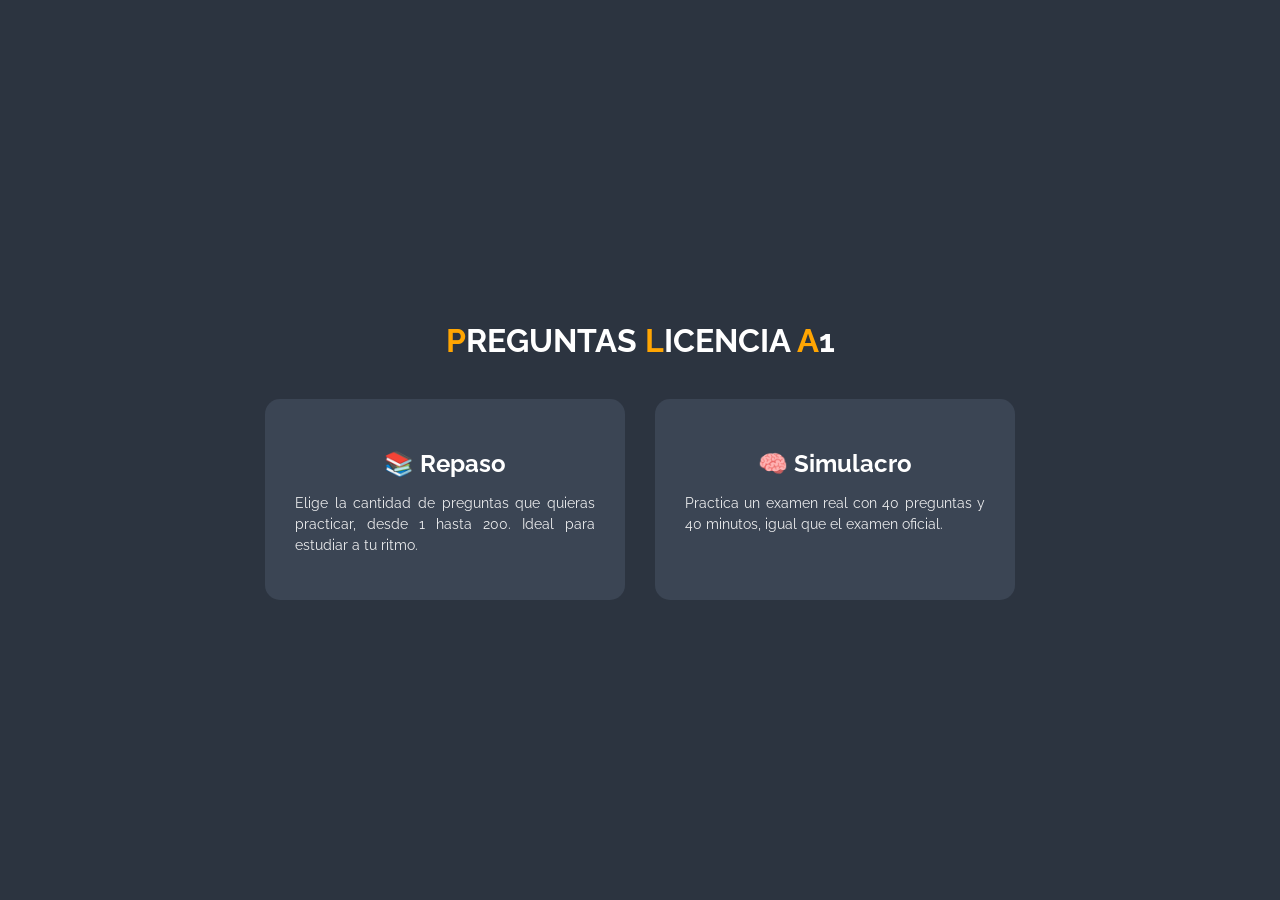
==== menu/index.html @ 39f94fdf "primer commit" ====
<!DOCTYPE html>
<html lang="es">
<head>
  <meta charset="UTF-8">
  <title>Menú A1</title>
  <link rel="stylesheet" href="styles.css">
</head>
<body>

  <div class="container">
    <h1><span>P</span>REGUNTAS<span> L</span>ICENCIA <span>A</span>1</h1>

    <div class="menu">
      
      <a href="../repaso-a1/index.html" class="card">
        <h2>📚 Repaso</h2>
        <p>
          Elige la cantidad de preguntas que quieras practicar, 
          desde 1 hasta 200. Ideal para estudiar a tu ritmo.
        </p>
      </a>

      <a href="../simulacro-a1/index.html" class="card">
        <h2>🧠 Simulacro</h2>
        <p>
          Practica un examen real con 40 preguntas y 40 minutos,
          igual que el examen oficial.
        </p>
      </a>

    </div>
  </div>

</body>
</html>
---- menu/styles.css ----
@import url('https://fonts.googleapis.com/css2?family=Josefin+Sans:wght@300&display=swap');
@import url('https://fonts.googleapis.com/css?family=Raleway:400,500,700,800');


body {
  margin: 0;
  font-family: 'Raleway', sans-serif;
  background: #2c3440;
  color: white;
  display: flex;
  justify-content: center;
  align-items: center;
  height: 100vh;
}

.container {
  text-align: center;
  max-width: 800px;
}

h1 {
  margin-bottom: 40px;
}

h1 span {
  color: #ffa502;
}

.menu {
  display: flex;
  gap: 30px;
  justify-content: center;
}

.card {
  text-decoration: none;
  background: #3b4554;
  padding: 30px;
  border-radius: 15px;
  width: 300px;
  color: white;
  transition: 0.3s;
}

.card h2 {
  margin-bottom: 15px;
}

.card p {
  font-size: 14px;
  line-height: 1.5;
  opacity: 0.9;
  text-align: justify;
}

.card:hover {
  background: #4c5a6d;
  transform: scale(1.05);
}
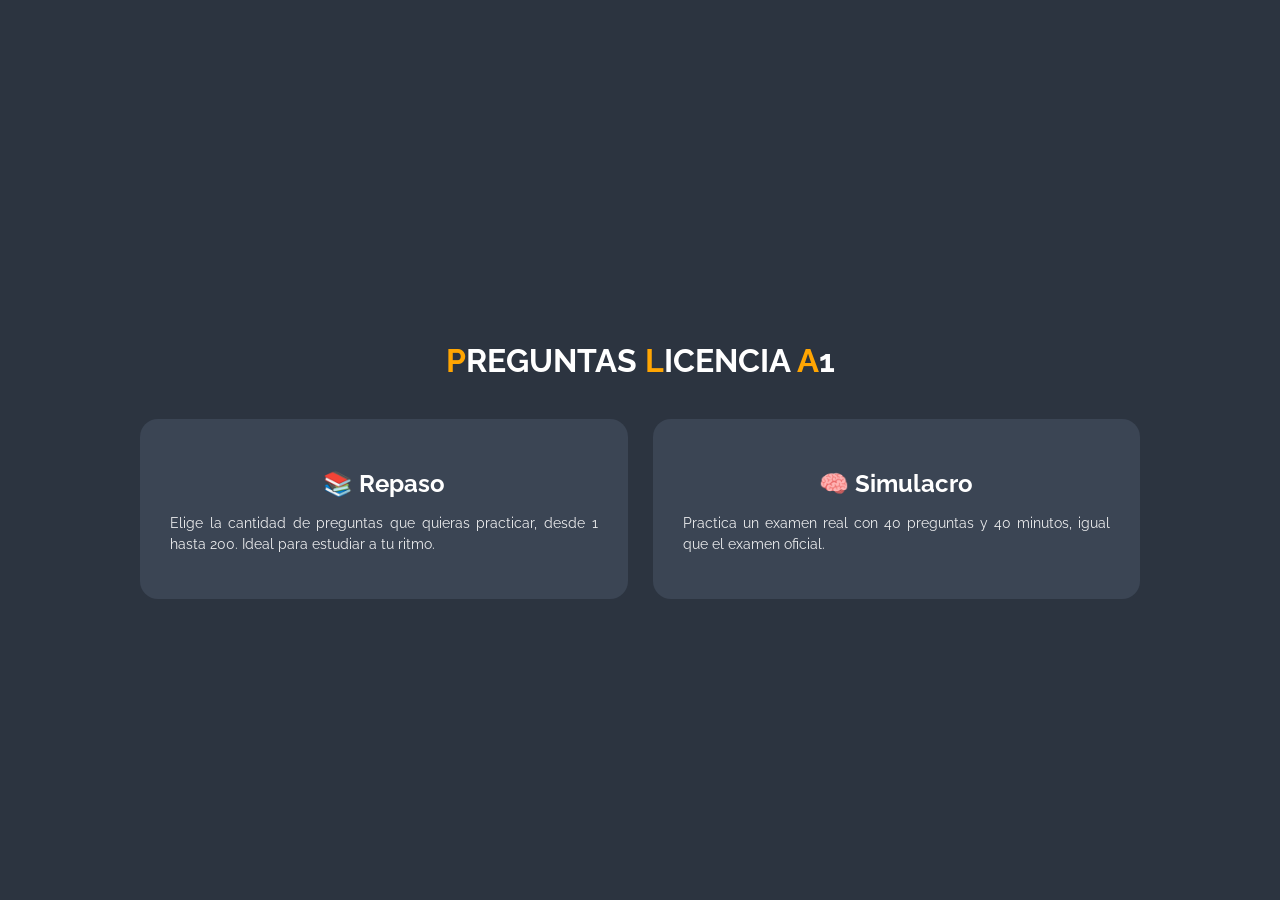
==== commit 95bfb1ad: "segundo commit" ====
--- a/menu/index.html
+++ b/menu/index.html
@@ -2,6 +2,7 @@
 <html lang="es">
 <head>
   <meta charset="UTF-8">
+  <meta name="viewport" content="width=device-width, initial-scale=1.0">
   <title>Menú A1</title>
   <link rel="stylesheet" href="styles.css">
 </head>
--- a/menu/styles.css
+++ b/menu/styles.css
@@ -1,45 +1,59 @@
 @import url('https://fonts.googleapis.com/css2?family=Josefin+Sans:wght@300&display=swap');
 @import url('https://fonts.googleapis.com/css?family=Raleway:400,500,700,800');
 
+/* RESET */
+* {
+  box-sizing: border-box;
+}
 
+/* BODY */
 body {
   margin: 0;
   font-family: 'Raleway', sans-serif;
   background: #2c3440;
   color: white;
+
   display: flex;
   justify-content: center;
-  align-items: center;
-  height: 100vh;
+  align-items: flex-start; /* móvil */
+
+  min-height: 100vh;
+  padding: 60px 20px 40px;
 }
 
+/* CONTENEDOR */
 .container {
   text-align: center;
-  max-width: 800px;
+  width: 100%;
+  max-width: 1000px;
 }
 
+/* TITULO */
 h1 {
   margin-bottom: 40px;
+  font-size: 32px;
 }
 
 h1 span {
   color: #ffa502;
 }
 
+/* MENU (desktop: 2 columnas) */
 .menu {
-  display: flex;
-  gap: 30px;
-  justify-content: center;
+  display: grid;
+  grid-template-columns: repeat(2, 1fr);
+  gap: 25px;
 }
 
+/* CARDS */
 .card {
   text-decoration: none;
   background: #3b4554;
   padding: 30px;
-  border-radius: 15px;
-  width: 300px;
+  border-radius: 18px;
+  width: 100%;
   color: white;
-  transition: 0.3s;
+  transition: all 0.25s ease;
 }
 
 .card h2 {
@@ -53,7 +67,78 @@
   text-align: justify;
 }
 
-.card:hover {
-  background: #4c5a6d;
-  transform: scale(1.05);
+/* HOVER solo en desktop */
+@media (hover: hover) {
+  .card:hover {
+    background: #4c5a6d;
+    transform: translateY(-5px);
+  }
+}
+
+/* =========================
+   RESPONSIVE
+========================= */
+
+/* 📱 Tablets y móviles */
+@media (max-width: 900px) {
+
+  body {
+    padding: 40px 15px;
+  }
+
+  h1 {
+    font-size: 26px;
+    margin-bottom: 30px;
+  }
+
+  .menu {
+    grid-template-columns: 1fr; /* 🔥 SIEMPRE una debajo de otra */
+  }
+}
+
+/* 📱 Celulares */
+@media (max-width: 480px) {
+
+  body {
+    padding: 30px 12px;
+  }
+
+  h1 {
+    font-size: 22px;
+  }
+
+  .card {
+    padding: 22px;
+  }
+
+  .card h2 {
+    font-size: 18px;
+  }
+
+  .card p {
+    font-size: 14px;
+  }
+}
+
+/* 📱 Celulares pequeños */
+@media (max-width: 360px) {
+
+  h1 {
+    font-size: 20px;
+  }
+
+  .card {
+    padding: 18px;
+  }
+
+  .card p {
+    font-size: 13px;
+  }
+}
+
+/* 💻 Desktop grande */
+@media (min-width: 901px) {
+  body {
+    align-items: center; /* centra vertical */
+  }
 }
